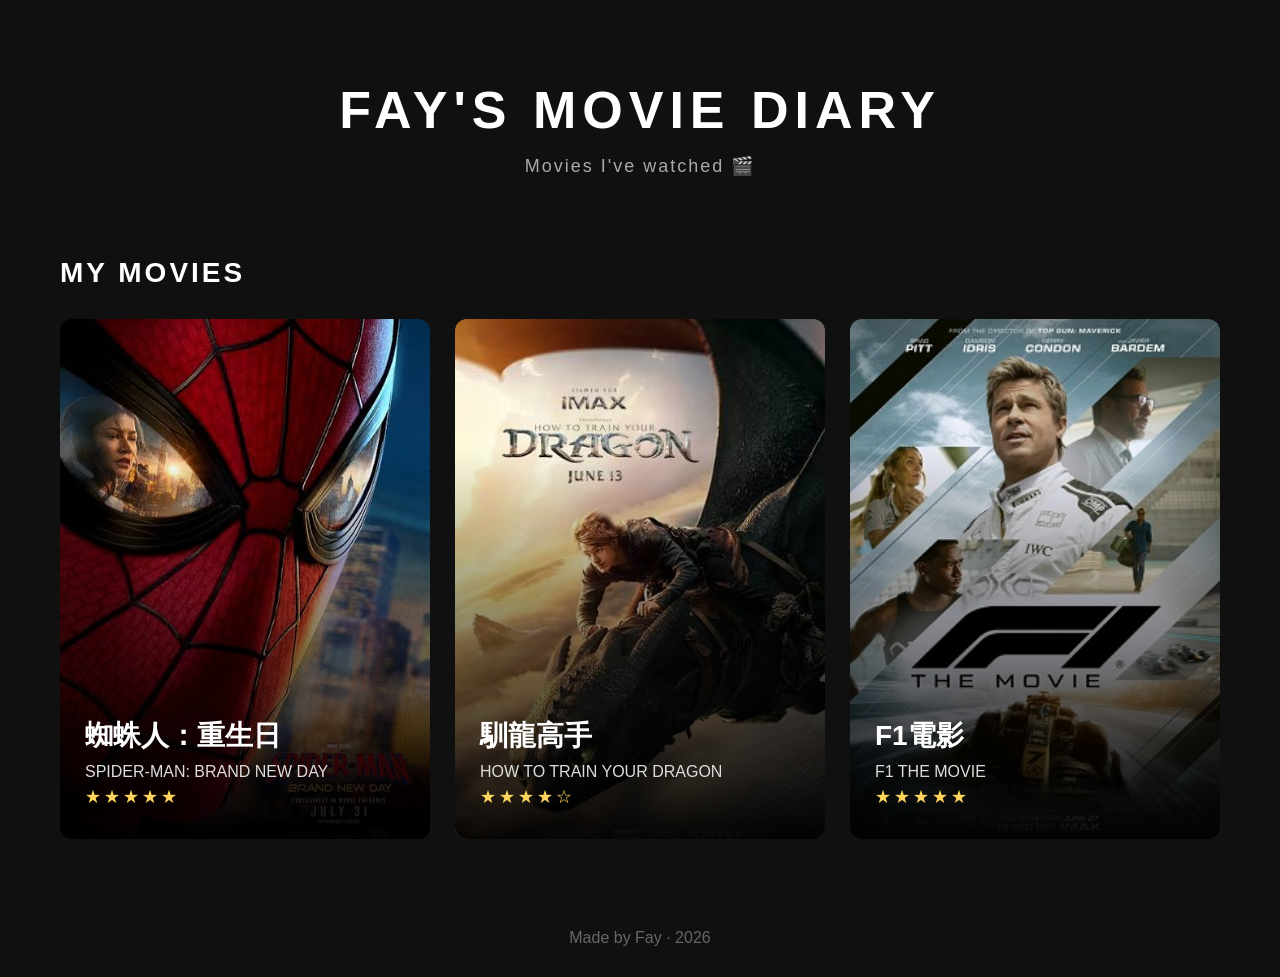
==== index.html @ fcbf292c "Update index.html" ====
<!DOCTYPE html>
<html lang="zh-TW">
<head>
    <meta charset="UTF-8">
    <meta name="viewport" content="width=device-width, initial-scale=1.0">
    <title>Fay's Movie Diary</title>
    <link rel="stylesheet" href="style.css">
</head>

<body>

    <header>
        <h1>FAY'S MOVIE DIARY</h1>
        <p>Movies I've watched 🎬</p>
    </header>

    <main>

        <section class="movies">
            <h2>MY MOVIES</h2>

            <div class="movie-grid">

                <!-- Spider-Man -->
                <div class="movie-card" data-movie="spiderman">
                    <img src="images/spiderman.jpg" alt="蜘蛛人：重生日">
                    <div class="movie-info">
                        <h3>蜘蛛人：重生日</h3>
                        <p>SPIDER-MAN: BRAND NEW DAY</p>
                        <p class="rating">★★★★★</p>
                    </div>
                </div>

                <!-- How to Train Your Dragon -->
                <div class="movie-card" data-movie="dragon">
                    <img src="images/dragon.jpg" alt="馴龍高手">
                    <div class="movie-info">
                        <h3>馴龍高手</h3>
                        <p>HOW TO TRAIN YOUR DRAGON</p>
                        <p class="rating">★★★★☆</p>
                    </div>
                </div>

                <!-- F1 -->
                <div class="movie-card" data-movie="f1">
                    <img src="images/f1.jpg" alt="F1電影">
                    <div class="movie-info">
                        <h3>F1電影</h3>
                        <p>F1 THE MOVIE</p>
                        <p class="rating">★★★★★</p>
                    </div>
                </div>

            </div>
        </section>

    </main>

    <div id="movie-modal" class="modal">
    <div class="modal-content">
        <button id="close-modal">×</button>
        <img id="modal-poster" src="" alt="">
        <div class="modal-text">
            <h2 id="modal-title"></h2>
            <p id="modal-rating"></p>
            <h3>MY THOUGHTS</h3>
            <p id="modal-thoughts"></p>
        </div>
    </div>
</div>
    
    <footer>
        <p>Made by Fay · 2026</p>
    </footer>
    <script src="script.js"></script>
</body>
</html>
---- style.css ----
* {
    margin: 0;
    padding: 0;
    box-sizing: border-box;
}

body {
    background: #101010;
    color: white;
    font-family: Arial, sans-serif;
    min-height: 100vh;
}

/* ===== Header ===== */

header {
    text-align: center;
    padding: 80px 20px 60px;
}

header h1 {
    font-size: 52px;
    letter-spacing: 6px;
    margin-bottom: 15px;
}

header p {
    color: #aaaaaa;
    font-size: 18px;
    letter-spacing: 2px;
}

/* ===== Main ===== */

main {
    max-width: 1200px;
    margin: auto;
    padding: 20px;
}

.movies h2 {
    font-size: 28px;
    letter-spacing: 3px;
    margin-bottom: 30px;
}

/* ===== Movie Grid ===== */

.movie-grid {
    display: grid;
    grid-template-columns: repeat(3, 1fr);
    gap: 25px;
}

.movie-card {
    position: relative;
    height: 520px;
    border-radius: 12px;
    overflow: hidden;
    cursor: pointer;

    transition: transform 0.3s ease,
                box-shadow 0.3s ease;
}

/* ===== Movie Poster ===== */

.movie-card img {
    width: 100%;
    height: 100%;
    object-fit: cover;
    display: block;

    transition: transform 0.5s ease;
}

/* ===== Dark Gradient ===== */

.movie-card::after {
    content: "";
    position: absolute;
    inset: 0;

    background: linear-gradient(
        to top,
        rgba(0, 0, 0, 0.95) 0%,
        rgba(0, 0, 0, 0.4) 45%,
        transparent 75%
    );
}

/* ===== Movie Information ===== */

.movie-info {
    position: absolute;
    bottom: 25px;
    left: 25px;
    right: 25px;

    z-index: 2;
}

.movie-info h3 {
    font-size: 28px;
    margin-bottom: 8px;
}

.movie-info p {
    color: #dddddd;
    margin-bottom: 6px;
}

.movie-info .rating {
    color: #ffd45c;
    letter-spacing: 3px;
}

/* ===== Hover Effect ===== */

.movie-card:hover {
    transform: translateY(-10px);
    box-shadow: 0 20px 40px rgba(0, 0, 0, 0.6);
}

.movie-card:hover img {
    transform: scale(1.06);
}

/* ===== Footer ===== */

footer {
    text-align: center;
    padding: 70px 20px 30px;
    color: #666666;
}

/* ===== Mobile ===== */

@media (max-width: 800px) {

    header h1 {
        font-size: 36px;
        letter-spacing: 3px;
    }

    .movie-grid {
        grid-template-columns: 1fr;
    }

    .movie-card {
        height: 500px;
    }
}
/* ===== Movie Modal ===== */

.modal {
    display: none;
    position: fixed;
    z-index: 1000;
    inset: 0;

    background: rgba(0, 0, 0, 0.85);

    justify-content: center;
    align-items: center;

    padding: 30px;
}

.modal.show {
    display: flex;
}

.modal-content {
    position: relative;

    display: flex;
    gap: 35px;

    width: min(800px, 100%);

    background: #181818;
    border-radius: 16px;

    padding: 35px;

    box-shadow: 0 30px 80px rgba(0, 0, 0, 0.7);

    animation: modalAppear 0.3s ease;
}

/* ===== Modal Poster ===== */

.modal-content img {
    width: 260px;
    height: 390px;

    object-fit: cover;

    border-radius: 10px;
}

/* ===== Modal Text ===== */

.modal-text {
    display: flex;
    flex-direction: column;
    justify-content: center;
}

.modal-text h2 {
    font-size: 34px;
    margin-bottom: 12px;
}

.modal-text h3 {
    font-size: 14px;
    letter-spacing: 3px;

    margin-top: 35px;
    margin-bottom: 12px;

    color: #888888;
}

#modal-rating {
    color: #ffd45c;
    font-size: 20px;
    letter-spacing: 3px;
}

#modal-thoughts {
    color: #dddddd;
    font-size: 17px;
    line-height: 1.8;
}

/* ===== Close Button ===== */

#close-modal {
    position: absolute;

    top: 15px;
    right: 18px;

    width: 40px;
    height: 40px;

    border: none;
    border-radius: 50%;

    background: transparent;
    color: white;

    font-size: 30px;

    cursor: pointer;

    transition: background 0.2s ease;
}

#close-modal:hover {
    background: rgba(255, 255, 255, 0.15);
}

/* ===== Animation ===== */

@keyframes modalAppear {

    from {
        opacity: 0;
        transform: scale(0.95);
    }

    to {
        opacity: 1;
        transform: scale(1);
    }

}

/* ===== Mobile Modal ===== */

@media (max-width: 700px) {

    .modal-content {
        flex-direction: column;

        align-items: center;

        max-height: 90vh;
        overflow-y: auto;

        padding: 30px 25px;
    }

    .modal-content img {
        width: 180px;
        height: 270px;
    }

    .modal-text {
        text-align: center;
    }

    .modal-text h2 {
        font-size: 26px;
    }

    .modal-text h3 {
        margin-top: 25px;
    }

}
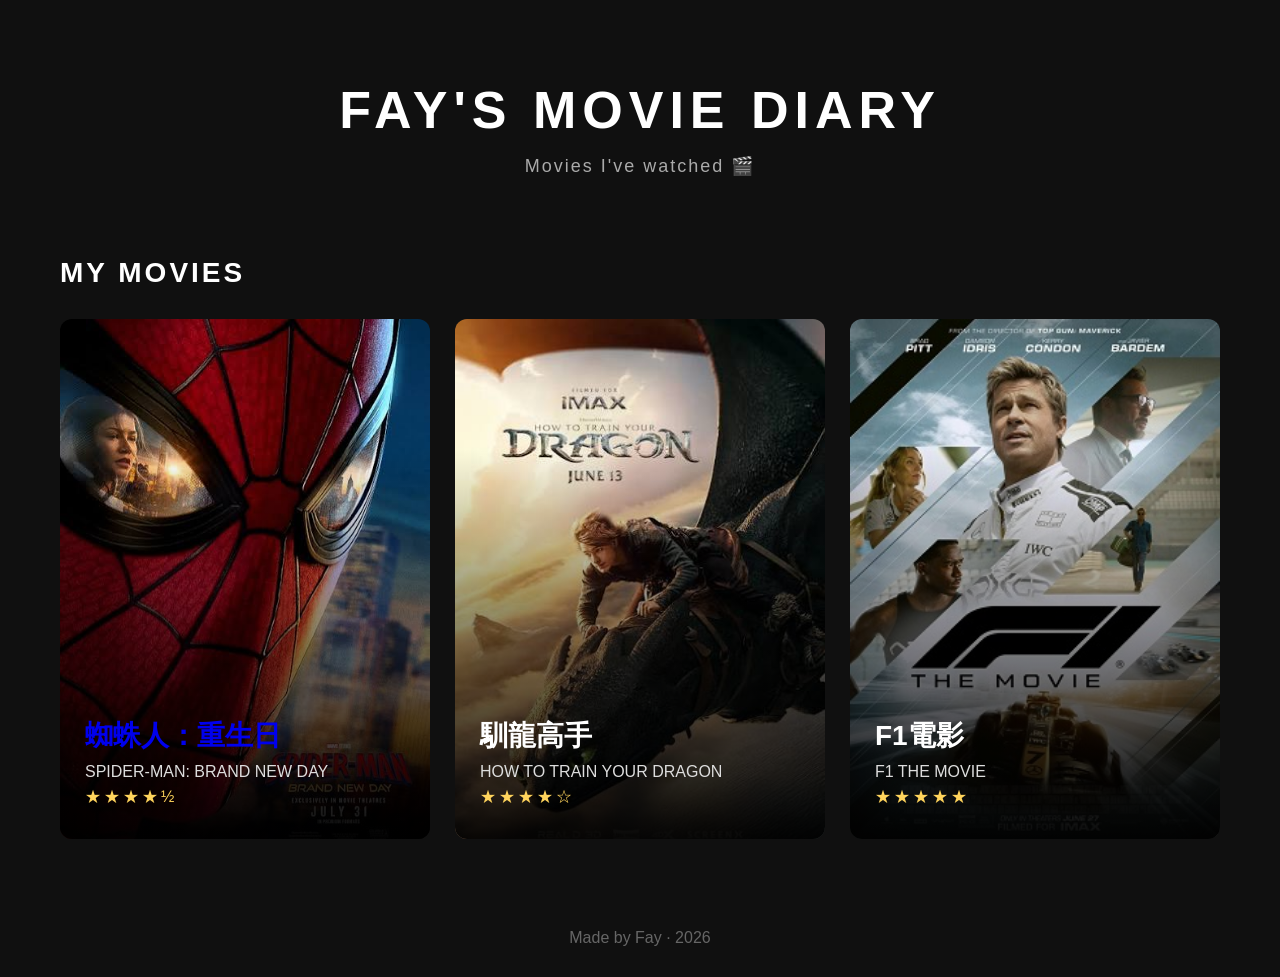
==== commit 96be8396: "Update index.html" ====
--- a/index.html
+++ b/index.html
@@ -22,14 +22,14 @@
             <div class="movie-grid">
 
                 <!-- Spider-Man -->
-                <div class="movie-card" data-movie="spiderman">
-                    <img src="images/spiderman.jpg" alt="蜘蛛人：重生日">
+                <a href="spiderman.html" class="movie-card">
+                    <img src="images/spiderman.jpg" alt="Spider-Man: Brand New Day">
                     <div class="movie-info">
                         <h3>蜘蛛人：重生日</h3>
                         <p>SPIDER-MAN: BRAND NEW DAY</p>
-                        <p class="rating">★★★★★</p>
+                        <p class="rating">★★★★½</p>
                     </div>
-                </div>
+                </a>
 
                 <!-- How to Train Your Dragon -->
                 <div class="movie-card" data-movie="dragon">
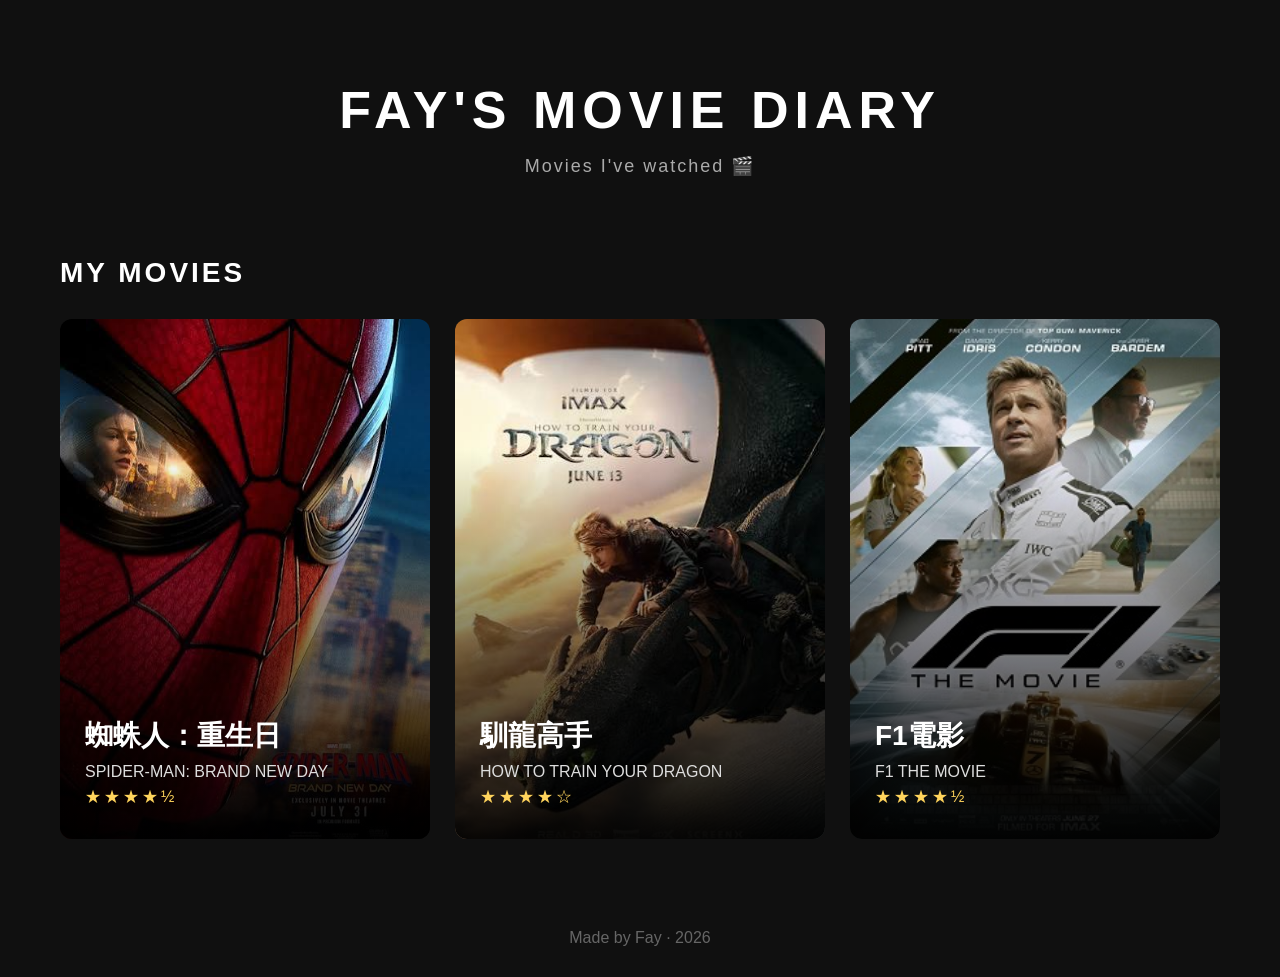
==== commit 32e99ff7: "Update index.html" ====
--- a/index.html
+++ b/index.html
@@ -6,72 +6,53 @@
     <title>Fay's Movie Diary</title>
     <link rel="stylesheet" href="style.css">
 </head>
-
+    
 <body>
-
     <header>
         <h1>FAY'S MOVIE DIARY</h1>
         <p>Movies I've watched 🎬</p>
     </header>
 
     <main>
-
         <section class="movies">
             <h2>MY MOVIES</h2>
-
             <div class="movie-grid">
 
                 <!-- Spider-Man -->
                 <a href="spiderman.html" class="movie-card">
-                    <img src="images/spiderman.jpg" alt="Spider-Man: Brand New Day">
+                    <img src="images/spiderman.jpg" alt="Spider-Man: Brand New Day" >
                     <div class="movie-info">
                         <h3>蜘蛛人：重生日</h3>
                         <p>SPIDER-MAN: BRAND NEW DAY</p>
                         <p class="rating">★★★★½</p>
                     </div>
                 </a>
-
+                
                 <!-- How to Train Your Dragon -->
-                <div class="movie-card" data-movie="dragon">
-                    <img src="images/dragon.jpg" alt="馴龍高手">
+                <a href="dragon.html" class="movie-card">
+                    <img src="images/dragon.jpg" alt="How to Train Your Dragon" >
                     <div class="movie-info">
                         <h3>馴龍高手</h3>
                         <p>HOW TO TRAIN YOUR DRAGON</p>
                         <p class="rating">★★★★☆</p>
                     </div>
-                </div>
-
+                </a>
+                
                 <!-- F1 -->
-                <div class="movie-card" data-movie="f1">
-                    <img src="images/f1.jpg" alt="F1電影">
+                <a href="f1.html" class="movie-card">
+                    <img src="images/f1.jpg" alt="F1 The Movie" >
                     <div class="movie-info">
                         <h3>F1電影</h3>
                         <p>F1 THE MOVIE</p>
-                        <p class="rating">★★★★★</p>
+                        <p class="rating">★★★★½</p>
                     </div>
-                </div>
-
+                </a>
             </div>
         </section>
-
     </main>
 
-    <div id="movie-modal" class="modal">
-    <div class="modal-content">
-        <button id="close-modal">×</button>
-        <img id="modal-poster" src="" alt="">
-        <div class="modal-text">
-            <h2 id="modal-title"></h2>
-            <p id="modal-rating"></p>
-            <h3>MY THOUGHTS</h3>
-            <p id="modal-thoughts"></p>
-        </div>
-    </div>
-</div>
-    
     <footer>
         <p>Made by Fay · 2026</p>
     </footer>
-    <script src="script.js"></script>
 </body>
 </html>
--- a/style.css
+++ b/style.css
@@ -59,8 +59,13 @@
     overflow: hidden;
     cursor: pointer;
 
-    transition: transform 0.3s ease,
-                box-shadow 0.3s ease;
+    /* 因為現在 movie-card 是 <a> */
+    text-decoration: none;
+    color: inherit;
+
+    transition:
+        transform 0.3s ease,
+        box-shadow 0.3s ease;
 }
 
 /* ===== Movie Poster ===== */
@@ -134,6 +139,99 @@
     color: #666666;
 }
 
+/* ===== Movie Detail Page ===== */
+
+.movie-detail {
+    max-width: 1000px;
+    margin: 60px auto 40px;
+
+    display: flex;
+    gap: 60px;
+
+    align-items: center;
+}
+
+.detail-poster {
+    width: 360px;
+    height: 540px;
+
+    object-fit: cover;
+
+    border-radius: 12px;
+
+    box-shadow: 0 20px 50px rgba(0, 0, 0, 0.5);
+}
+
+.detail-info {
+    flex: 1;
+}
+
+.detail-label {
+    color: #888888;
+    letter-spacing: 4px;
+    font-size: 13px;
+
+    margin-bottom: 15px;
+}
+
+.detail-info h2 {
+    font-size: 42px;
+    line-height: 1.2;
+
+    margin-bottom: 20px;
+}
+
+.detail-rating {
+    color: #ffd45c;
+    font-size: 24px;
+    letter-spacing: 4px;
+
+    margin-bottom: 15px;
+}
+
+.detail-meta {
+    color: #999999;
+    margin-bottom: 45px;
+}
+
+.detail-info h3 {
+    font-size: 14px;
+    letter-spacing: 3px;
+    color: #888888;
+
+    margin-bottom: 15px;
+}
+
+.detail-thoughts {
+    font-size: 18px;
+    line-height: 2;
+    color: #dddddd;
+}
+
+/* ===== Back Button ===== */
+
+.back-button {
+    display: inline-block;
+
+    margin: 30px 0 60px;
+
+    color: white;
+    text-decoration: none;
+
+    border: 1px solid #555555;
+
+    padding: 12px 20px;
+
+    border-radius: 6px;
+
+    transition: all 0.2s ease;
+}
+
+.back-button:hover {
+    background: white;
+    color: black;
+}
+
 /* ===== Mobile ===== */
 
 @media (max-width: 800px) {
@@ -150,165 +248,27 @@
     .movie-card {
         height: 500px;
     }
-}
-/* ===== Movie Modal ===== */
-
-.modal {
-    display: none;
-    position: fixed;
-    z-index: 1000;
-    inset: 0;
-
-    background: rgba(0, 0, 0, 0.85);
-
-    justify-content: center;
-    align-items: center;
-
-    padding: 30px;
-}
-
-.modal.show {
-    display: flex;
-}
-
-.modal-content {
-    position: relative;
-
-    display: flex;
-    gap: 35px;
-
-    width: min(800px, 100%);
-
-    background: #181818;
-    border-radius: 16px;
-
-    padding: 35px;
-
-    box-shadow: 0 30px 80px rgba(0, 0, 0, 0.7);
-
-    animation: modalAppear 0.3s ease;
-}
-
-/* ===== Modal Poster ===== */
-
-.modal-content img {
-    width: 260px;
-    height: 390px;
-
-    object-fit: cover;
-
-    border-radius: 10px;
-}
-
-/* ===== Modal Text ===== */
-
-.modal-text {
-    display: flex;
-    flex-direction: column;
-    justify-content: center;
-}
-
-.modal-text h2 {
-    font-size: 34px;
-    margin-bottom: 12px;
-}
-
-.modal-text h3 {
-    font-size: 14px;
-    letter-spacing: 3px;
-
-    margin-top: 35px;
-    margin-bottom: 12px;
-
-    color: #888888;
-}
-
-#modal-rating {
-    color: #ffd45c;
-    font-size: 20px;
-    letter-spacing: 3px;
-}
-
-#modal-thoughts {
-    color: #dddddd;
-    font-size: 17px;
-    line-height: 1.8;
-}
-
-/* ===== Close Button ===== */
-
-#close-modal {
-    position: absolute;
-
-    top: 15px;
-    right: 18px;
-
-    width: 40px;
-    height: 40px;
-
-    border: none;
-    border-radius: 50%;
-
-    background: transparent;
-    color: white;
-
-    font-size: 30px;
-
-    cursor: pointer;
-
-    transition: background 0.2s ease;
-}
-
-#close-modal:hover {
-    background: rgba(255, 255, 255, 0.15);
-}
-
-/* ===== Animation ===== */
-
-@keyframes modalAppear {
-
-    from {
-        opacity: 0;
-        transform: scale(0.95);
-    }
-
-    to {
-        opacity: 1;
-        transform: scale(1);
-    }
-
-}
-
-/* ===== Mobile Modal ===== */
-
-@media (max-width: 700px) {
-
-    .modal-content {
+
+    .movie-detail {
         flex-direction: column;
-
-        align-items: center;
-
-        max-height: 90vh;
-        overflow-y: auto;
-
-        padding: 30px 25px;
-    }
-
-    .modal-content img {
-        width: 180px;
-        height: 270px;
-    }
-
-    .modal-text {
+        gap: 35px;
+        margin-top: 30px;
+    }
+
+    .detail-poster {
+        width: 260px;
+        height: 390px;
+    }
+
+    .detail-info {
         text-align: center;
     }
 
-    .modal-text h2 {
-        font-size: 26px;
-    }
-
-    .modal-text h3 {
-        margin-top: 25px;
-    }
-
-}
+    .detail-info h2 {
+        font-size: 32px;
+    }
+
+    .detail-thoughts {
+        font-size: 17px;
+    }
+}
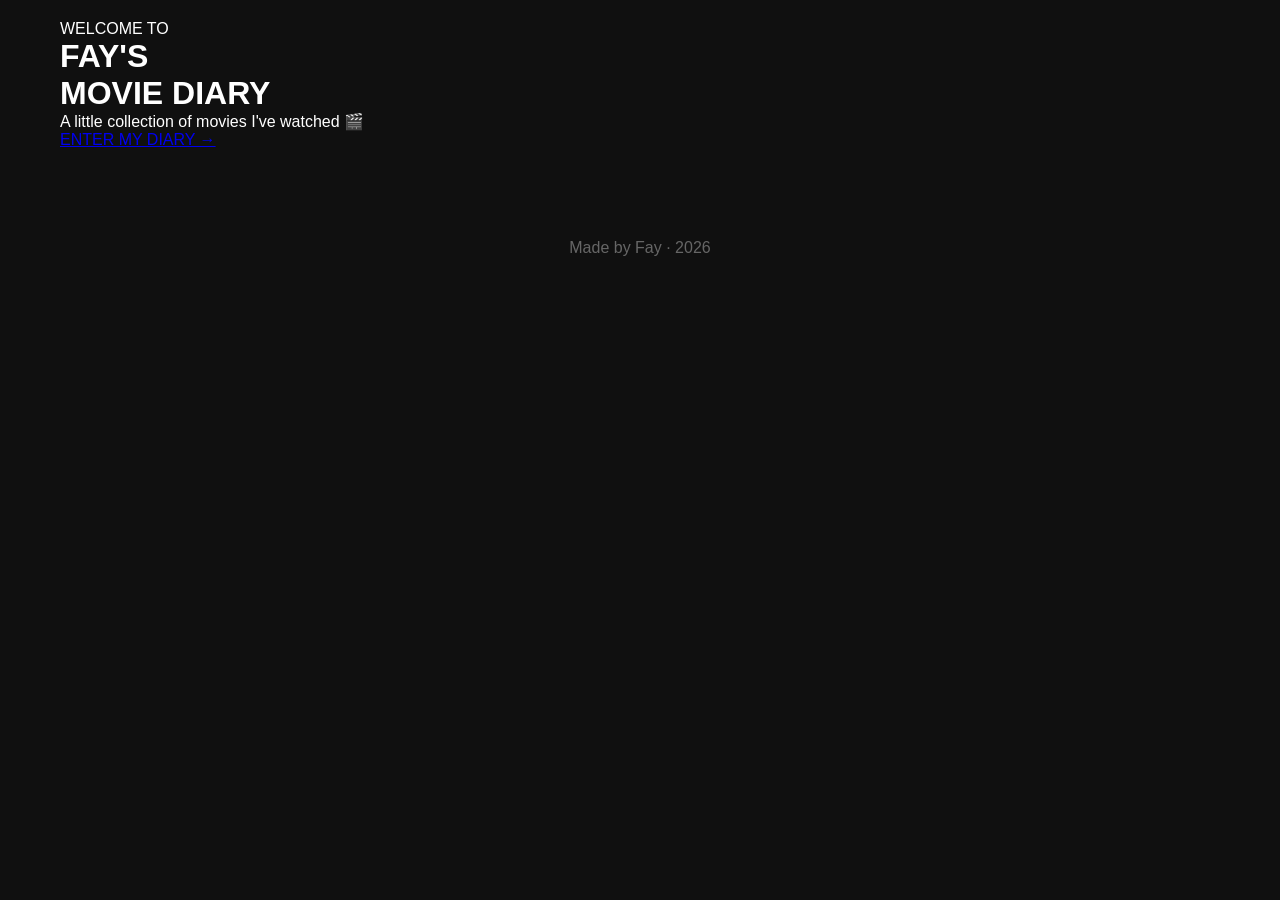
==== commit 2e563e26: "Create index.html" ====
--- a/index.html
+++ b/index.html
@@ -1,58 +1,52 @@
 <!DOCTYPE html>
 <html lang="zh-TW">
+
 <head>
+
     <meta charset="UTF-8">
-    <meta name="viewport" content="width=device-width, initial-scale=1.0">
+
+    <meta name="viewport"
+          content="width=device-width, initial-scale=1.0">
+
     <title>Fay's Movie Diary</title>
+
     <link rel="stylesheet" href="style.css">
+
 </head>
-    
-<body>
-    <header>
-        <h1>FAY'S MOVIE DIARY</h1>
-        <p>Movies I've watched 🎬</p>
-    </header>
 
-    <main>
-        <section class="movies">
-            <h2>MY MOVIES</h2>
-            <div class="movie-grid">
 
-                <!-- Spider-Man -->
-                <a href="spiderman.html" class="movie-card">
-                    <img src="images/spiderman.jpg" alt="Spider-Man: Brand New Day" >
-                    <div class="movie-info">
-                        <h3>蜘蛛人：重生日</h3>
-                        <p>SPIDER-MAN: BRAND NEW DAY</p>
-                        <p class="rating">★★★★½</p>
-                    </div>
-                </a>
-                
-                <!-- How to Train Your Dragon -->
-                <a href="dragon.html" class="movie-card">
-                    <img src="images/dragon.jpg" alt="How to Train Your Dragon" >
-                    <div class="movie-info">
-                        <h3>馴龍高手</h3>
-                        <p>HOW TO TRAIN YOUR DRAGON</p>
-                        <p class="rating">★★★★☆</p>
-                    </div>
-                </a>
-                
-                <!-- F1 -->
-                <a href="f1.html" class="movie-card">
-                    <img src="images/f1.jpg" alt="F1 The Movie" >
-                    <div class="movie-info">
-                        <h3>F1電影</h3>
-                        <p>F1 THE MOVIE</p>
-                        <p class="rating">★★★★½</p>
-                    </div>
-                </a>
-            </div>
-        </section>
+<body class="entrance-page">
+
+    <main class="entrance">
+
+        <p class="entrance-small">
+            WELCOME TO
+        </p>
+
+        <h1>
+            FAY'S<br>
+            MOVIE DIARY
+        </h1>
+
+        <p class="entrance-subtitle">
+            A little collection of movies I've watched 🎬
+        </p>
+
+        <a href="movies.html" class="enter-button">
+            ENTER MY DIARY →
+        </a>
+
     </main>
 
+
     <footer>
-        <p>Made by Fay · 2026</p>
+
+        <p>
+            Made by Fay · 2026
+        </p>
+
     </footer>
+
 </body>
+
 </html>
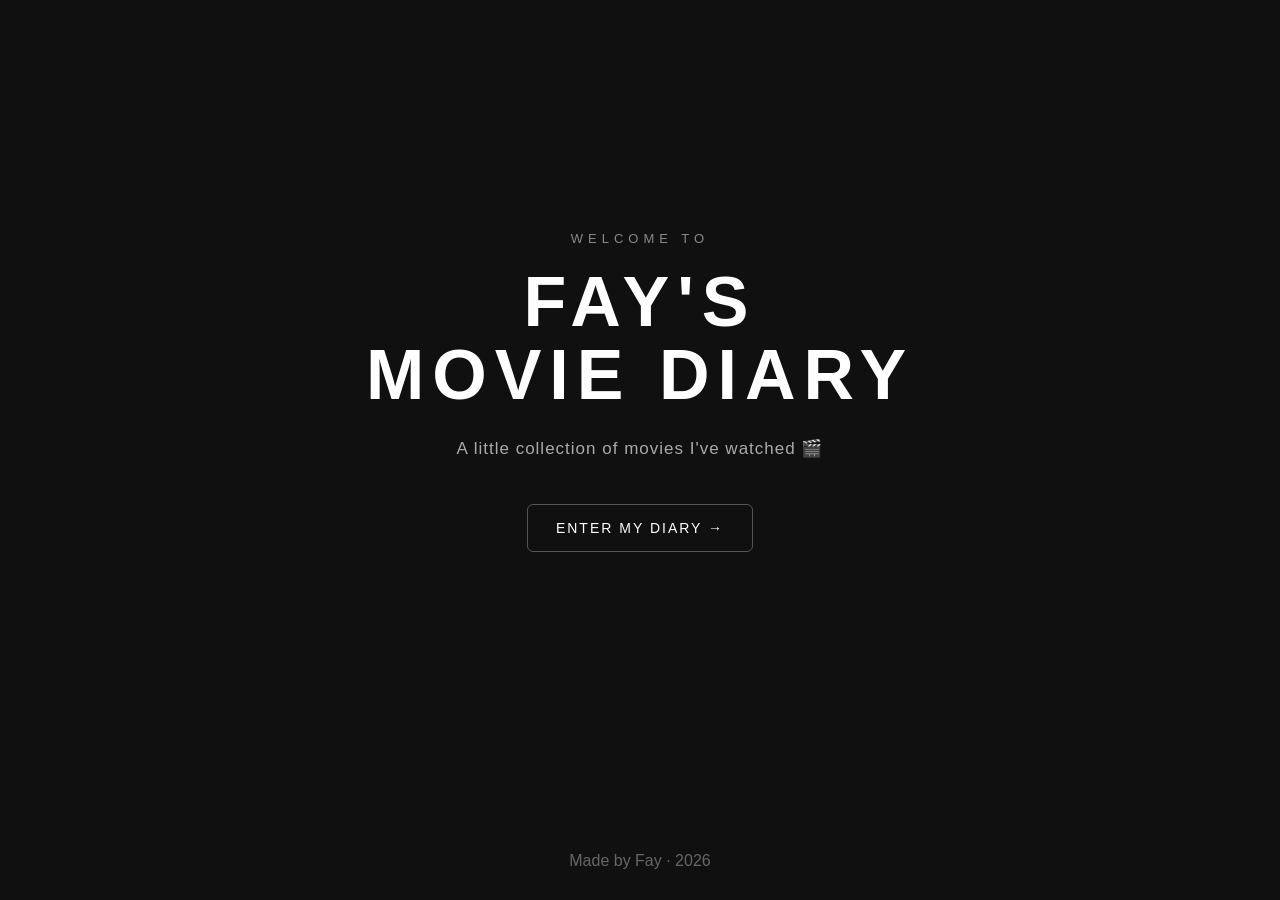
==== commit a12e1459: "Update index.html" ====
--- a/index.html
+++ b/index.html
@@ -2,32 +2,25 @@
 <html lang="zh-TW">
 
 <head>
-
     <meta charset="UTF-8">
-
     <meta name="viewport"
           content="width=device-width, initial-scale=1.0">
-
     <title>Fay's Movie Diary</title>
-
     <link rel="stylesheet" href="style.css">
-
 </head>
 
 
 <body class="entrance-page">
-
     <main class="entrance">
-
         <p class="entrance-small">
             WELCOME TO
         </p>
-
+        
         <h1>
             FAY'S<br>
             MOVIE DIARY
         </h1>
-
+        
         <p class="entrance-subtitle">
             A little collection of movies I've watched 🎬
         </p>
@@ -38,13 +31,10 @@
 
     </main>
 
-
     <footer>
-
         <p>
             Made by Fay · 2026
         </p>
-
     </footer>
 
 </body>
--- a/style.css
+++ b/style.css
@@ -144,21 +144,16 @@
 .movie-detail {
     max-width: 1000px;
     margin: 60px auto 40px;
-
     display: flex;
     gap: 60px;
-
     align-items: center;
 }
 
 .detail-poster {
     width: 360px;
     height: 540px;
-
     object-fit: cover;
-
     border-radius: 12px;
-
     box-shadow: 0 20px 50px rgba(0, 0, 0, 0.5);
 }
 
@@ -170,14 +165,12 @@
     color: #888888;
     letter-spacing: 4px;
     font-size: 13px;
-
     margin-bottom: 15px;
 }
 
 .detail-info h2 {
     font-size: 42px;
     line-height: 1.2;
-
     margin-bottom: 20px;
 }
 
@@ -185,7 +178,6 @@
     color: #ffd45c;
     font-size: 24px;
     letter-spacing: 4px;
-
     margin-bottom: 15px;
 }
 
@@ -212,18 +204,12 @@
 
 .back-button {
     display: inline-block;
-
     margin: 30px 0 60px;
-
     color: white;
     text-decoration: none;
-
     border: 1px solid #555555;
-
     padding: 12px 20px;
-
     border-radius: 6px;
-
     transition: all 0.2s ease;
 }
 
@@ -272,3 +258,79 @@
         font-size: 17px;
     }
 }
+/* ===== Entrance Page ===== */
+
+.entrance-page {
+    display: flex;
+    flex-direction: column;
+    min-height: 100vh;
+}
+
+.entrance {
+    flex: 1;
+    display: flex;
+    flex-direction: column;
+    justify-content: center;
+    align-items: center;
+    text-align: center;
+    padding: 40px 20px;
+}
+
+.entrance-small {
+    color: #888888;
+    font-size: 13px;
+    letter-spacing: 5px;
+    margin-bottom: 20px;
+}
+
+.entrance h1 {
+    font-size: 70px;
+    line-height: 1.05;
+    letter-spacing: 8px;
+    margin-bottom: 25px;
+}
+
+.entrance-subtitle {
+    color: #aaaaaa;
+    font-size: 17px;
+    letter-spacing: 1px;
+    margin-bottom: 45px;
+}
+
+
+/* ===== Enter Button ===== */
+
+.enter-button {
+    display: inline-block;
+    padding: 15px 28px;
+    border: 1px solid #555555;
+    border-radius: 6px;
+    color: white;
+    text-decoration: none;
+    font-size: 14px;
+    letter-spacing: 2px;
+    transition:
+        background 0.3s ease,
+        color 0.3s ease,
+        transform 0.3s ease;
+}
+
+.enter-button:hover {
+    background: white;
+    color: black;
+    transform: translateY(-3px);
+}
+
+
+/* ===== Entrance Mobile ===== */
+
+@media (max-width: 800px) {
+
+    .entrance h1 {
+        font-size: 46px;
+        letter-spacing: 5px; 
+    }
+    .entrance-subtitle {
+        font-size: 15px;
+    }
+}
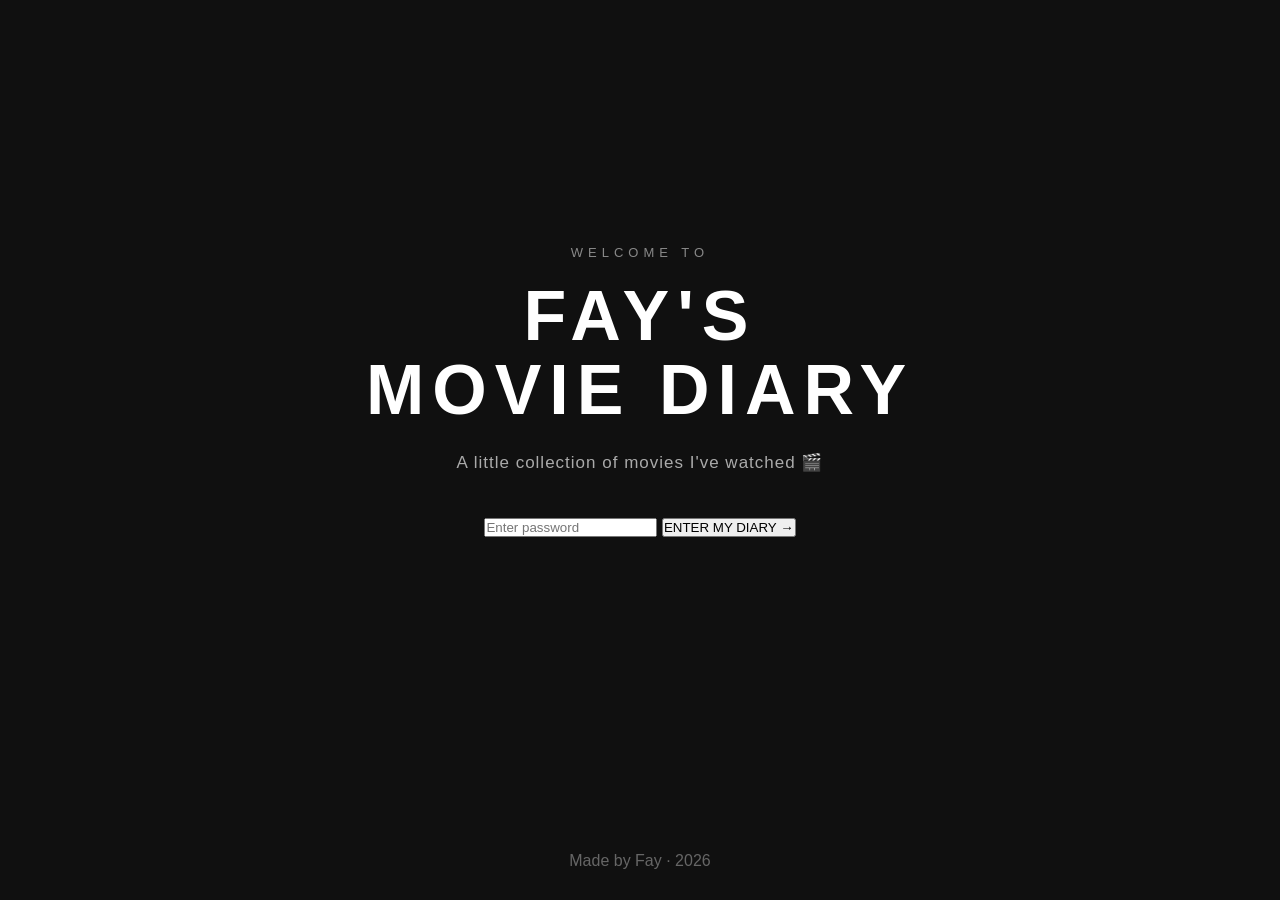
==== commit b34d9ea9: "Update index.html" ====
--- a/index.html
+++ b/index.html
@@ -3,40 +3,66 @@
 
 <head>
     <meta charset="UTF-8">
+
     <meta name="viewport"
           content="width=device-width, initial-scale=1.0">
+
     <title>Fay's Movie Diary</title>
+
     <link rel="stylesheet" href="style.css">
 </head>
 
+<body class="entrance-page">
 
-<body class="entrance-page">
     <main class="entrance">
+
         <p class="entrance-small">
             WELCOME TO
         </p>
-        
+
         <h1>
             FAY'S<br>
             MOVIE DIARY
         </h1>
-        
+
         <p class="entrance-subtitle">
             A little collection of movies I've watched 🎬
         </p>
 
-        <a href="movies.html" class="enter-button">
-            ENTER MY DIARY →
-        </a>
 
+        <div class="password-box">
+
+            <input type="password" id="password" placeholder="Enter password" >
+
+            <button onclick="enterDiary()">
+                ENTER MY DIARY →
+            </button>
+
+            <p id="error-message"></p>
+        </div>
     </main>
+
 
     <footer>
         <p>
             Made by Fay · 2026
         </p>
+
     </footer>
 
+
+    <script>
+
+        function enterDiary() {
+            const password =
+                document.getElementById("password").value;
+            if (password === "faysfilmenter") {
+                window.location.href = "movies.html";
+            } else {
+                document.getElementById("error-message").textContent =
+                    "Wrong password. Please try again.";
+            }
+        }
+    </script>
 </body>
-
 </html>
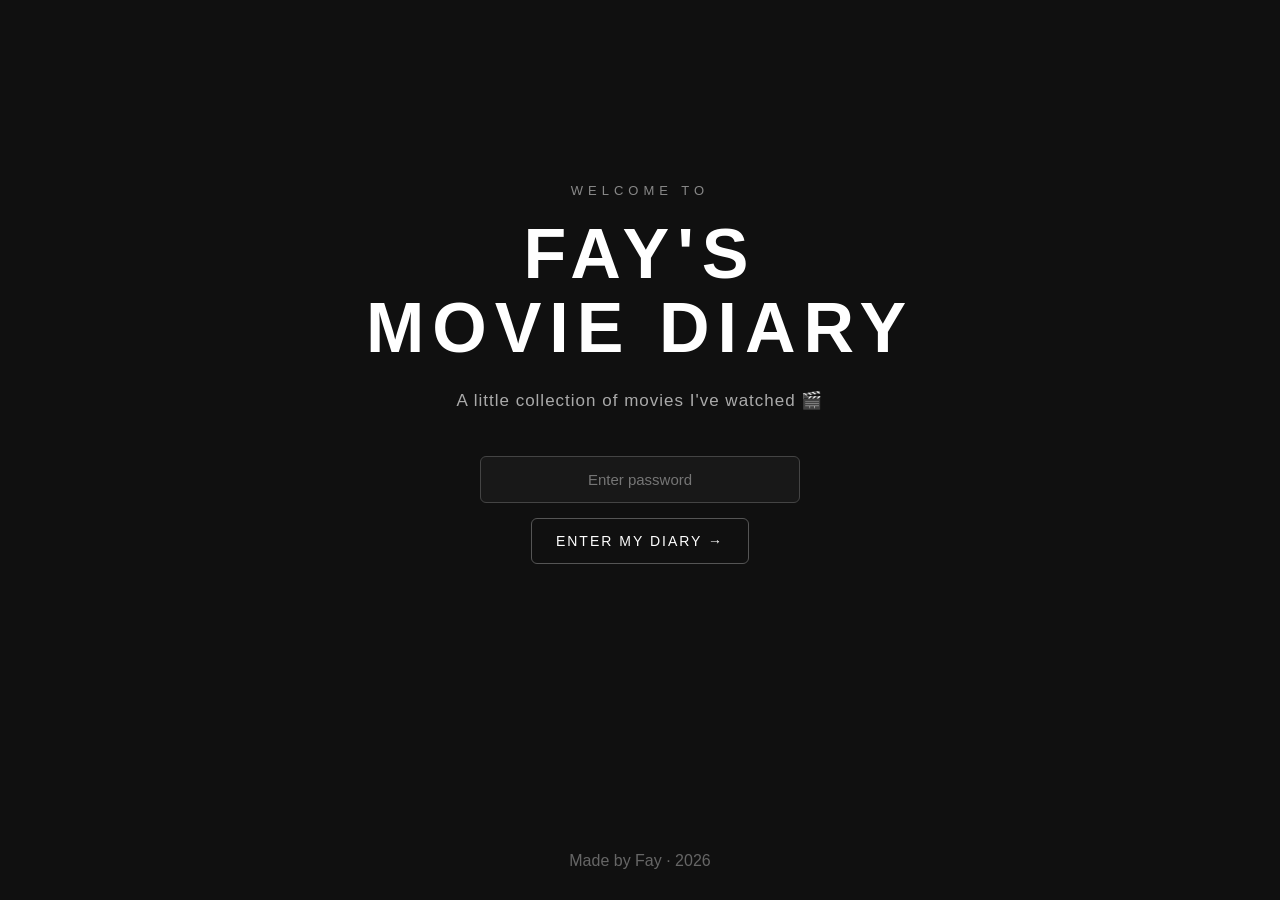
==== commit 9e2874b8: "Update index.html" ====
--- a/index.html
+++ b/index.html
@@ -56,7 +56,7 @@
         function enterDiary() {
             const password =
                 document.getElementById("password").value;
-            if (password === "faysfilmenter") {
+            if (password === "faysfilmentry") {
                 window.location.href = "movies.html";
             } else {
                 document.getElementById("error-message").textContent =
--- a/style.css
+++ b/style.css
@@ -321,7 +321,6 @@
     transform: translateY(-3px);
 }
 
-
 /* ===== Entrance Mobile ===== */
 
 @media (max-width: 800px) {
@@ -334,3 +333,50 @@
         font-size: 15px;
     }
 }
+
+/* ===== Password Entrance ===== */
+.password-box {
+    display: flex;
+    flex-direction: column;
+    align-items: center;
+    gap: 15px;
+    width: 320px;
+}
+
+.password-box input {
+    width: 100%;
+    padding: 14px 18px;
+    background: #181818;
+    border: 1px solid #444444;
+    border-radius: 6px;
+    color: white;
+    font-size: 15px;
+    outline: none;
+    text-align: center;
+}
+
+.password-box input:focus {
+    border-color: #888888;
+}
+
+.password-box button {
+    padding: 14px 24px;
+    background: transparent;
+    border: 1px solid #555555;
+    border-radius: 6px;
+    color: white;
+    font-size: 14px;
+    letter-spacing: 2px;
+    cursor: pointer;
+    transition: all 0.3s ease;
+}
+
+.password-box button:hover {
+    background: white;
+    color: black;
+}
+#error-message {
+    min-height: 20px;
+    color: #aaaaaa;
+    font-size: 13px;
+}
